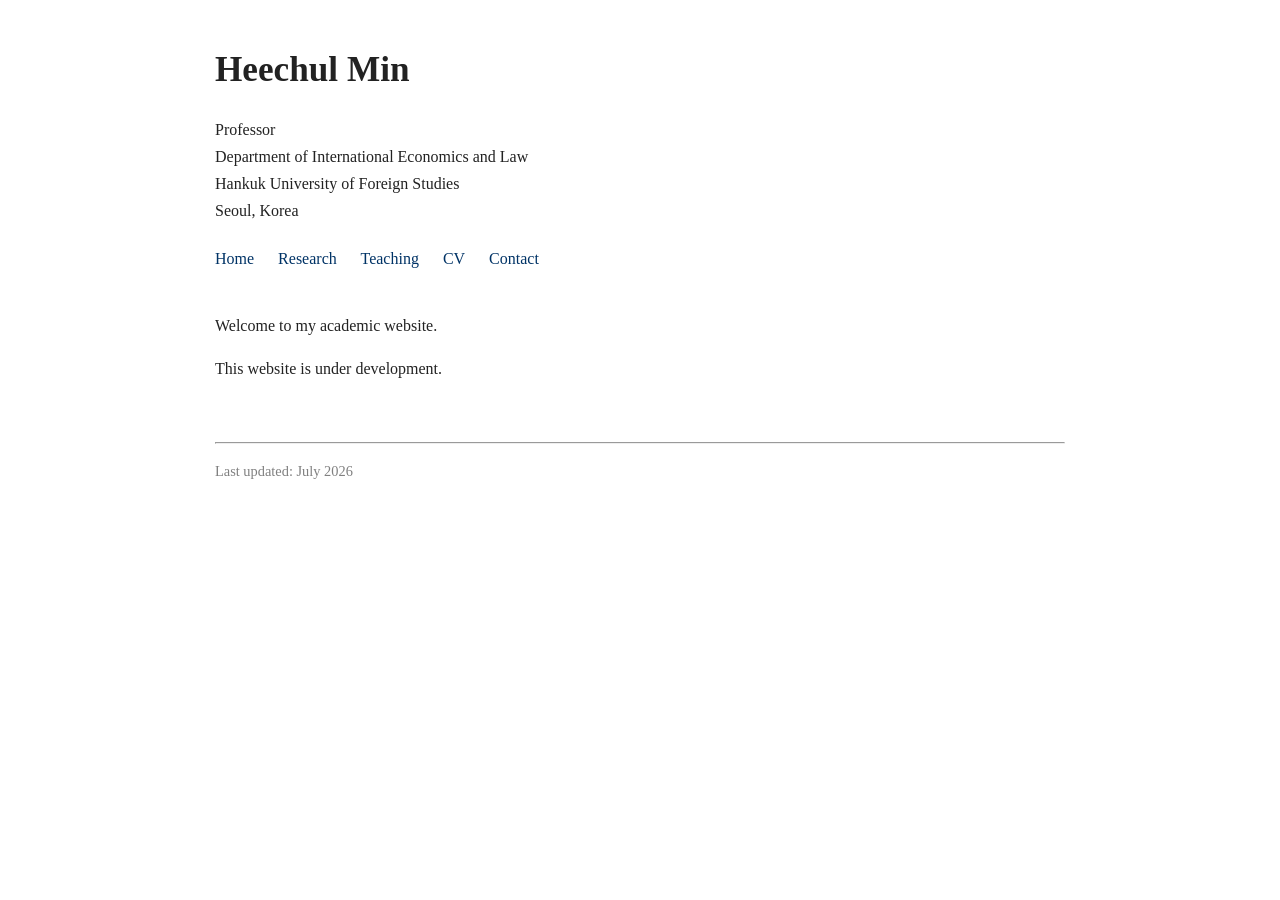
==== index.html @ 0e5e6c65 "Basic version" ====
<!DOCTYPE html>
<html lang="en">
<head>
    <meta charset="UTF-8">
    <meta name="viewport" content="width=device-width, initial-scale=1.0">
    <title>Heechul Min</title>
    <link rel="stylesheet" href="style.css">
</head>

<body>

<body>

<!--
====================================================
Homepage Roadmap

v1.0
✓ Basic homepage

Next
[ ] Upload CV
[ ] Google Scholar
[ ] ORCID
[ ] Research
[ ] Teaching
[ ] Interactive Apps

====================================================
-->

<header>    

<header>
    <h1>Heechul Min</h1>

    <p>
        Professor<br>
        Department of International Economics and Law<br>
        Hankuk University of Foreign Studies<br>
        Seoul, Korea
    </p>

    <nav>
        <a href="index.html">Home</a>
        <a href="research.html">Research</a>
        <a href="teaching.html">Teaching</a>
        <a href="cv.html">CV</a>
        <a href="contact.html">Contact</a>
    </nav>
</header>

<main>

<p>
    Welcome to my academic website.
</p>

<p>
    This website is under development.
</p>


<!-- <section>

<h2>About</h2>

<p>
Welcome to my academic homepage.

My research focuses on international trade,
industrial organization,
and applied microeconometrics.
</p>

</section>

<section>

<h2>Research Interests</h2>

<ul>
    <li>International Trade</li>
    <li>Firm Dynamics</li>
    <li>Industrial Organization</li>
    <li>Applied Econometrics</li>
</ul>

</section>

<section>

<h2>Recent News</h2>

<ul>
    <li>2026 — Website launched.</li>
    <li>2026 — Working paper updated.</li>
</ul>

</section>

<section>

<h2>Selected Publications</h2>

<ul>
    <li>Publication 1</li>
    <li>Publication 2</li>
    <li>Publication 3</li>
</ul>

</section> -->

</main>

<footer>

<hr>

<p>
Last updated: July 2026
</p>

</footer>

</body>
</html>
---- style.css ----
body {

    max-width: 850px;
    margin: 40px auto;

    padding: 0 20px;

    font-family: Georgia, "Times New Roman", serif;

    line-height: 1.7;

    color: #222;

    background: white;
}

header {

    margin-bottom: 40px;
}

h1 {

    margin-bottom: 8px;

    font-size: 2.2em;
}

nav {

    margin-top: 20px;
    margin-bottom: 30px;
}

nav a {

    margin-right: 20px;

    text-decoration: none;

    color: #003366;
}

nav a:hover {

    text-decoration: underline;
}

section {

    margin-bottom: 45px;
}

h2 {

    border-bottom: 1px solid #cccccc;

    padding-bottom: 5px;
}

footer {

    color: gray;

    font-size: 0.9em;

    margin-top: 60px;
}
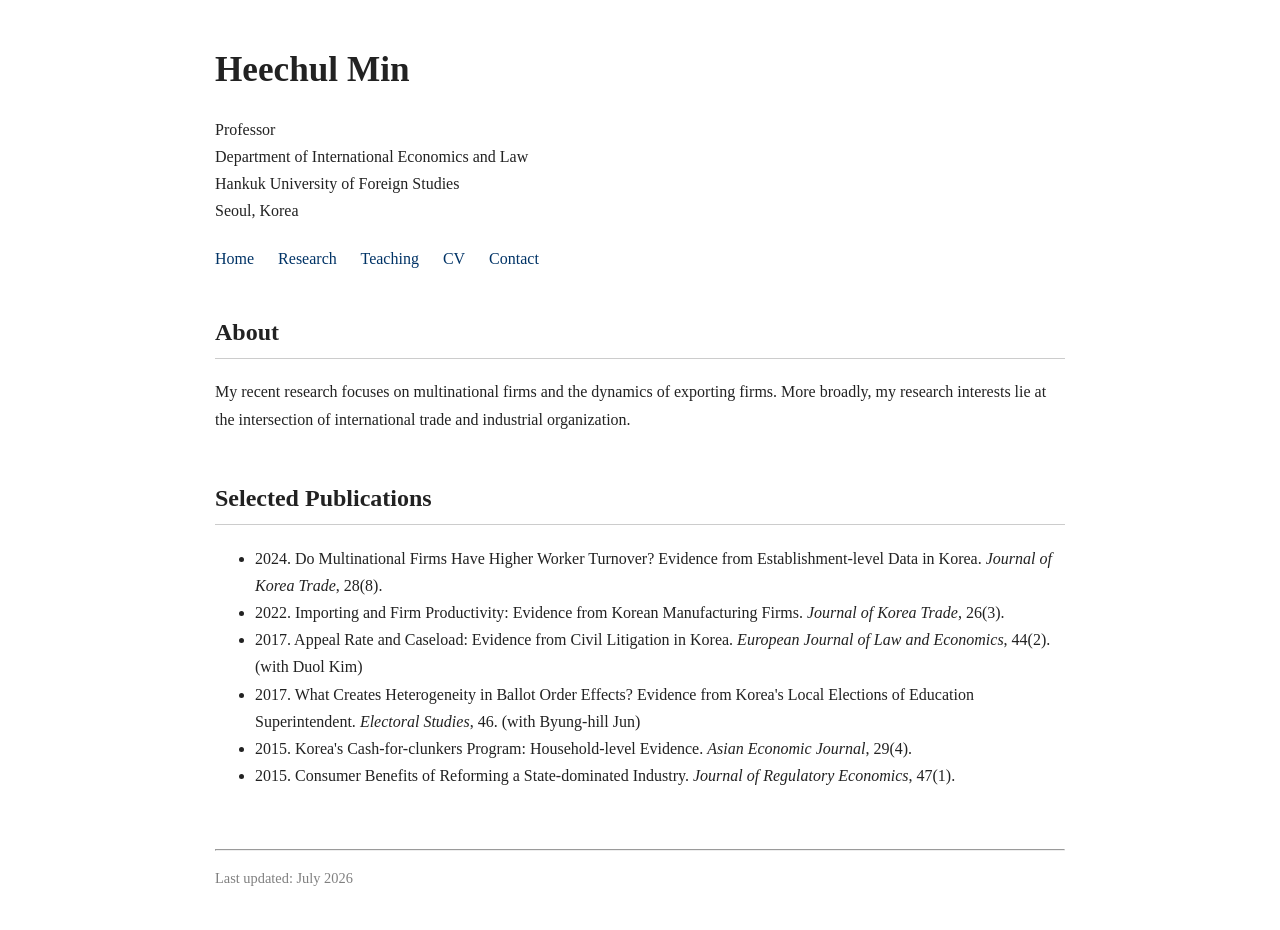
==== commit b0d45118: "Posted 20261008" ====
--- a/index.html
+++ b/index.html
@@ -3,33 +3,11 @@
 <head>
     <meta charset="UTF-8">
     <meta name="viewport" content="width=device-width, initial-scale=1.0">
-    <title>Heechul Min</title>
+    <title>Heechul Min | HUFS</title>
     <link rel="stylesheet" href="style.css">
 </head>
 
 <body>
-
-<body>
-
-<!--
-====================================================
-Homepage Roadmap
-
-v1.0
-✓ Basic homepage
-
-Next
-[ ] Upload CV
-[ ] Google Scholar
-[ ] ORCID
-[ ] Research
-[ ] Teaching
-[ ] Interactive Apps
-
-====================================================
--->
-
-<header>    
 
 <header>
     <h1>Heechul Min</h1>
@@ -52,64 +30,57 @@
 
 <main>
 
-<p>
-    Welcome to my academic website.
-</p>
-
-<p>
-    This website is under development.
-</p>
-
-
-<!-- <section>
+<section>
 
 <h2>About</h2>
 
 <p>
-Welcome to my academic homepage.
-
-My research focuses on international trade,
-industrial organization,
-and applied microeconometrics.
+My recent research focuses on multinational firms and the dynamics of exporting firms. 
+More broadly, my research interests lie at the intersection of international trade and industrial organization.
 </p>
 
 </section>
 
-<section>
-
-<h2>Research Interests</h2>
-
-<ul>
-    <li>International Trade</li>
-    <li>Firm Dynamics</li>
-    <li>Industrial Organization</li>
-    <li>Applied Econometrics</li>
-</ul>
-
-</section>
-
-<section>
-
-<h2>Recent News</h2>
-
-<ul>
-    <li>2026 — Website launched.</li>
-    <li>2026 — Working paper updated.</li>
-</ul>
-
-</section>
 
 <section>
 
 <h2>Selected Publications</h2>
 
-<ul>
-    <li>Publication 1</li>
-    <li>Publication 2</li>
-    <li>Publication 3</li>
+<ul class="publication-list">
+    <li>
+        2024. Do Multinational Firms Have Higher Worker Turnover? Evidence from Establishment-level Data in Korea.
+        <em>Journal of Korea Trade</em>, 28(8).
+    </li>
+
+    <li>
+        2022. Importing and Firm Productivity: Evidence from Korean Manufacturing Firms.
+        <em>Journal of Korea Trade</em>, 26(3).
+    </li>
+
+    <li>
+        2017. Appeal Rate and Caseload: Evidence from Civil Litigation in Korea.
+        <em>European Journal of Law and Economics</em>, 44(2).
+        (with Duol Kim)
+    </li>
+
+    <li>
+        2017. What Creates Heterogeneity in Ballot Order Effects? Evidence from Korea's Local Elections of Education Superintendent.
+        <em>Electoral Studies</em>, 46.
+        (with Byung-hill Jun)
+    </li>
+
+    <li>
+        2015. Korea's Cash-for-clunkers Program: Household-level Evidence.
+        <em>Asian Economic Journal</em>, 29(4).
+    </li>
+
+    <li>
+        2015. Consumer Benefits of Reforming a State-dominated Industry.
+        <em>Journal of Regulatory Economics</em>, 47(1).
+    </li>
 </ul>
 
-</section> -->
+</section>
 
 </main>
 
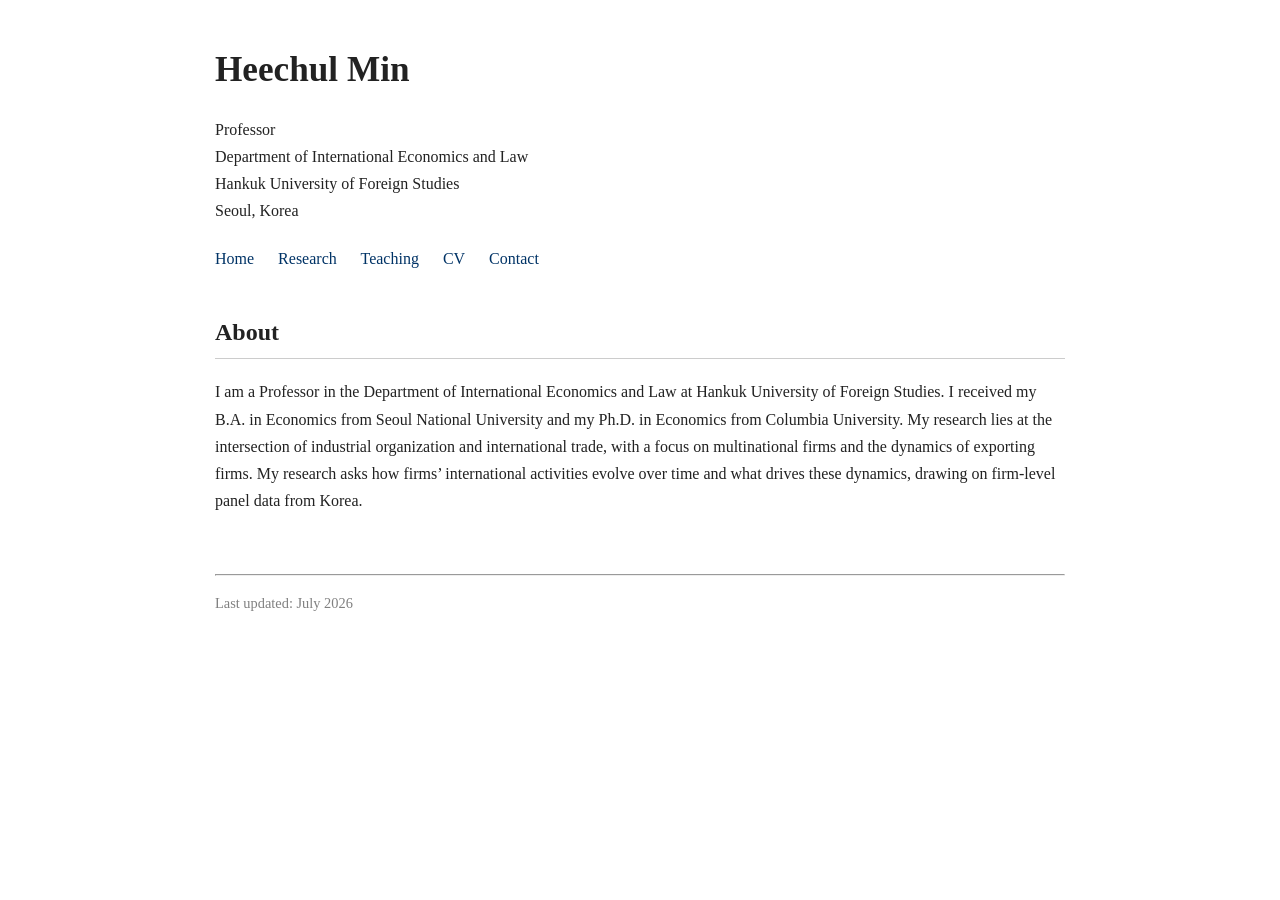
==== commit bd777837: "index and research modified" ====
--- a/index.html
+++ b/index.html
@@ -35,50 +35,12 @@
 <h2>About</h2>
 
 <p>
-My recent research focuses on multinational firms and the dynamics of exporting firms. 
-More broadly, my research interests lie at the intersection of international trade and industrial organization.
+I am a Professor in the Department of International Economics and Law at Hankuk University of Foreign Studies.
+I received my B.A. in Economics from Seoul National University and my Ph.D. in Economics from Columbia University.
+My research lies at the intersection of industrial organization and international trade, with a focus on multinational
+firms and the dynamics of exporting firms. My research asks how firms’ international activities evolve over time and what
+drives these dynamics, drawing on firm-level panel data from Korea.
 </p>
-
-</section>
-
-
-<section>
-
-<h2>Selected Publications</h2>
-
-<ul class="publication-list">
-    <li>
-        2024. Do Multinational Firms Have Higher Worker Turnover? Evidence from Establishment-level Data in Korea.
-        <em>Journal of Korea Trade</em>, 28(8).
-    </li>
-
-    <li>
-        2022. Importing and Firm Productivity: Evidence from Korean Manufacturing Firms.
-        <em>Journal of Korea Trade</em>, 26(3).
-    </li>
-
-    <li>
-        2017. Appeal Rate and Caseload: Evidence from Civil Litigation in Korea.
-        <em>European Journal of Law and Economics</em>, 44(2).
-        (with Duol Kim)
-    </li>
-
-    <li>
-        2017. What Creates Heterogeneity in Ballot Order Effects? Evidence from Korea's Local Elections of Education Superintendent.
-        <em>Electoral Studies</em>, 46.
-        (with Byung-hill Jun)
-    </li>
-
-    <li>
-        2015. Korea's Cash-for-clunkers Program: Household-level Evidence.
-        <em>Asian Economic Journal</em>, 29(4).
-    </li>
-
-    <li>
-        2015. Consumer Benefits of Reforming a State-dominated Industry.
-        <em>Journal of Regulatory Economics</em>, 47(1).
-    </li>
-</ul>
 
 </section>
 
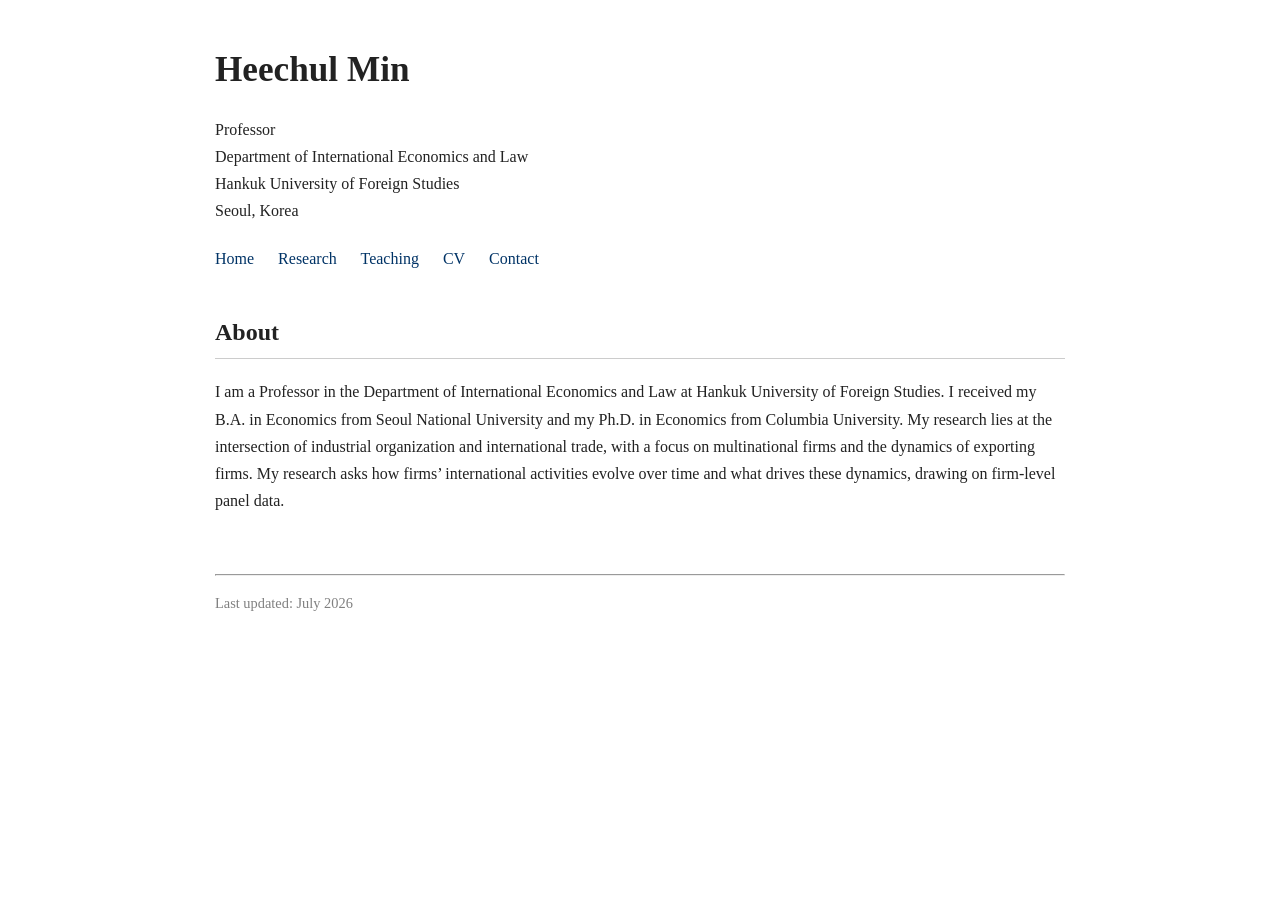
==== commit efee6c70: "index modified again" ====
--- a/index.html
+++ b/index.html
@@ -39,7 +39,7 @@
 I received my B.A. in Economics from Seoul National University and my Ph.D. in Economics from Columbia University.
 My research lies at the intersection of industrial organization and international trade, with a focus on multinational
 firms and the dynamics of exporting firms. My research asks how firms’ international activities evolve over time and what
-drives these dynamics, drawing on firm-level panel data from Korea.
+drives these dynamics, drawing on firm-level panel data.
 </p>
 
 </section>
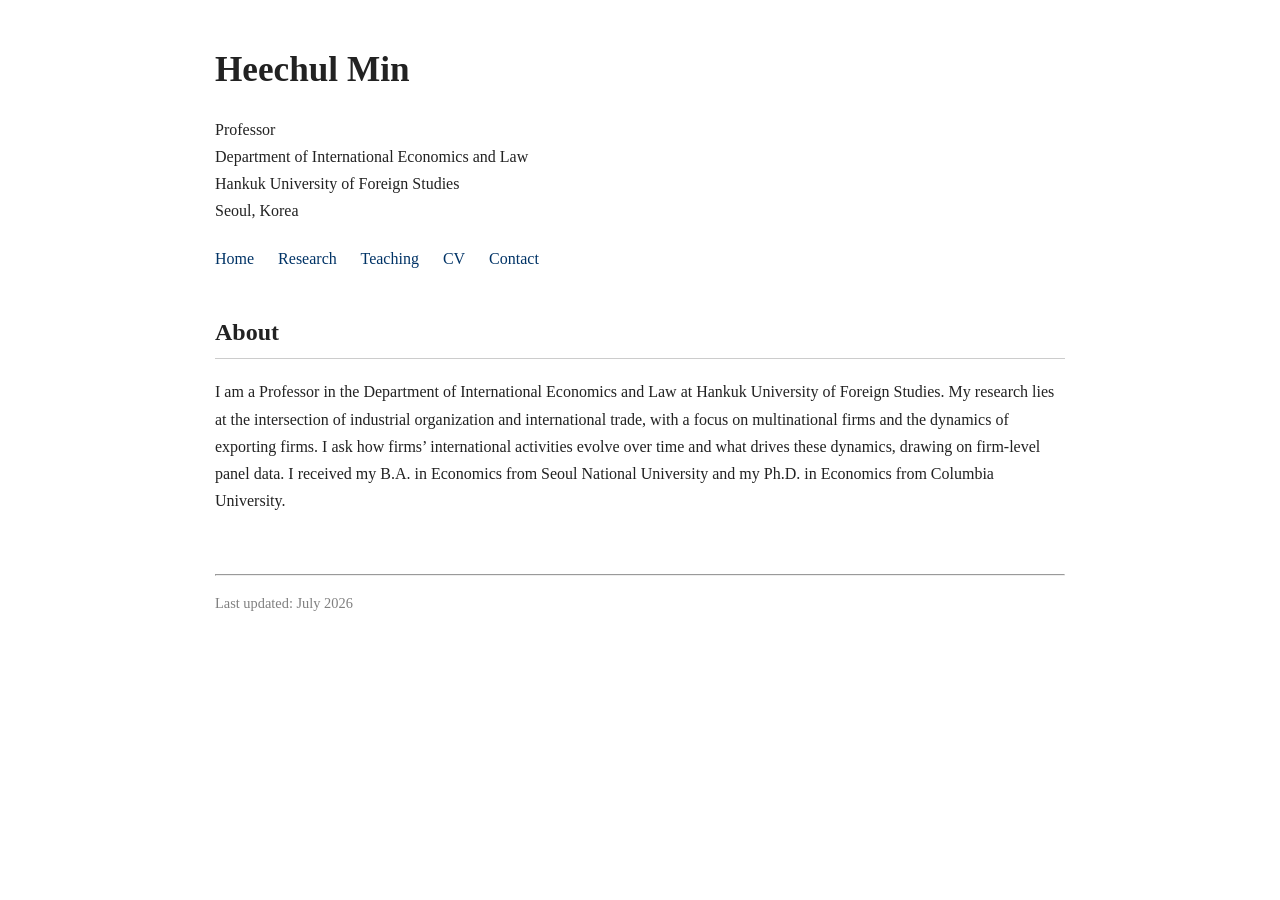
==== commit 7f6e543a: "About modified" ====
--- a/index.html
+++ b/index.html
@@ -36,10 +36,10 @@
 
 <p>
 I am a Professor in the Department of International Economics and Law at Hankuk University of Foreign Studies.
+My research lies at the intersection of industrial organization and international trade, with a focus on multinational
+firms and the dynamics of exporting firms. I ask how firms’ international activities evolve over time and what
+drives these dynamics, drawing on firm-level panel data.
 I received my B.A. in Economics from Seoul National University and my Ph.D. in Economics from Columbia University.
-My research lies at the intersection of industrial organization and international trade, with a focus on multinational
-firms and the dynamics of exporting firms. My research asks how firms’ international activities evolve over time and what
-drives these dynamics, drawing on firm-level panel data.
 </p>
 
 </section>
